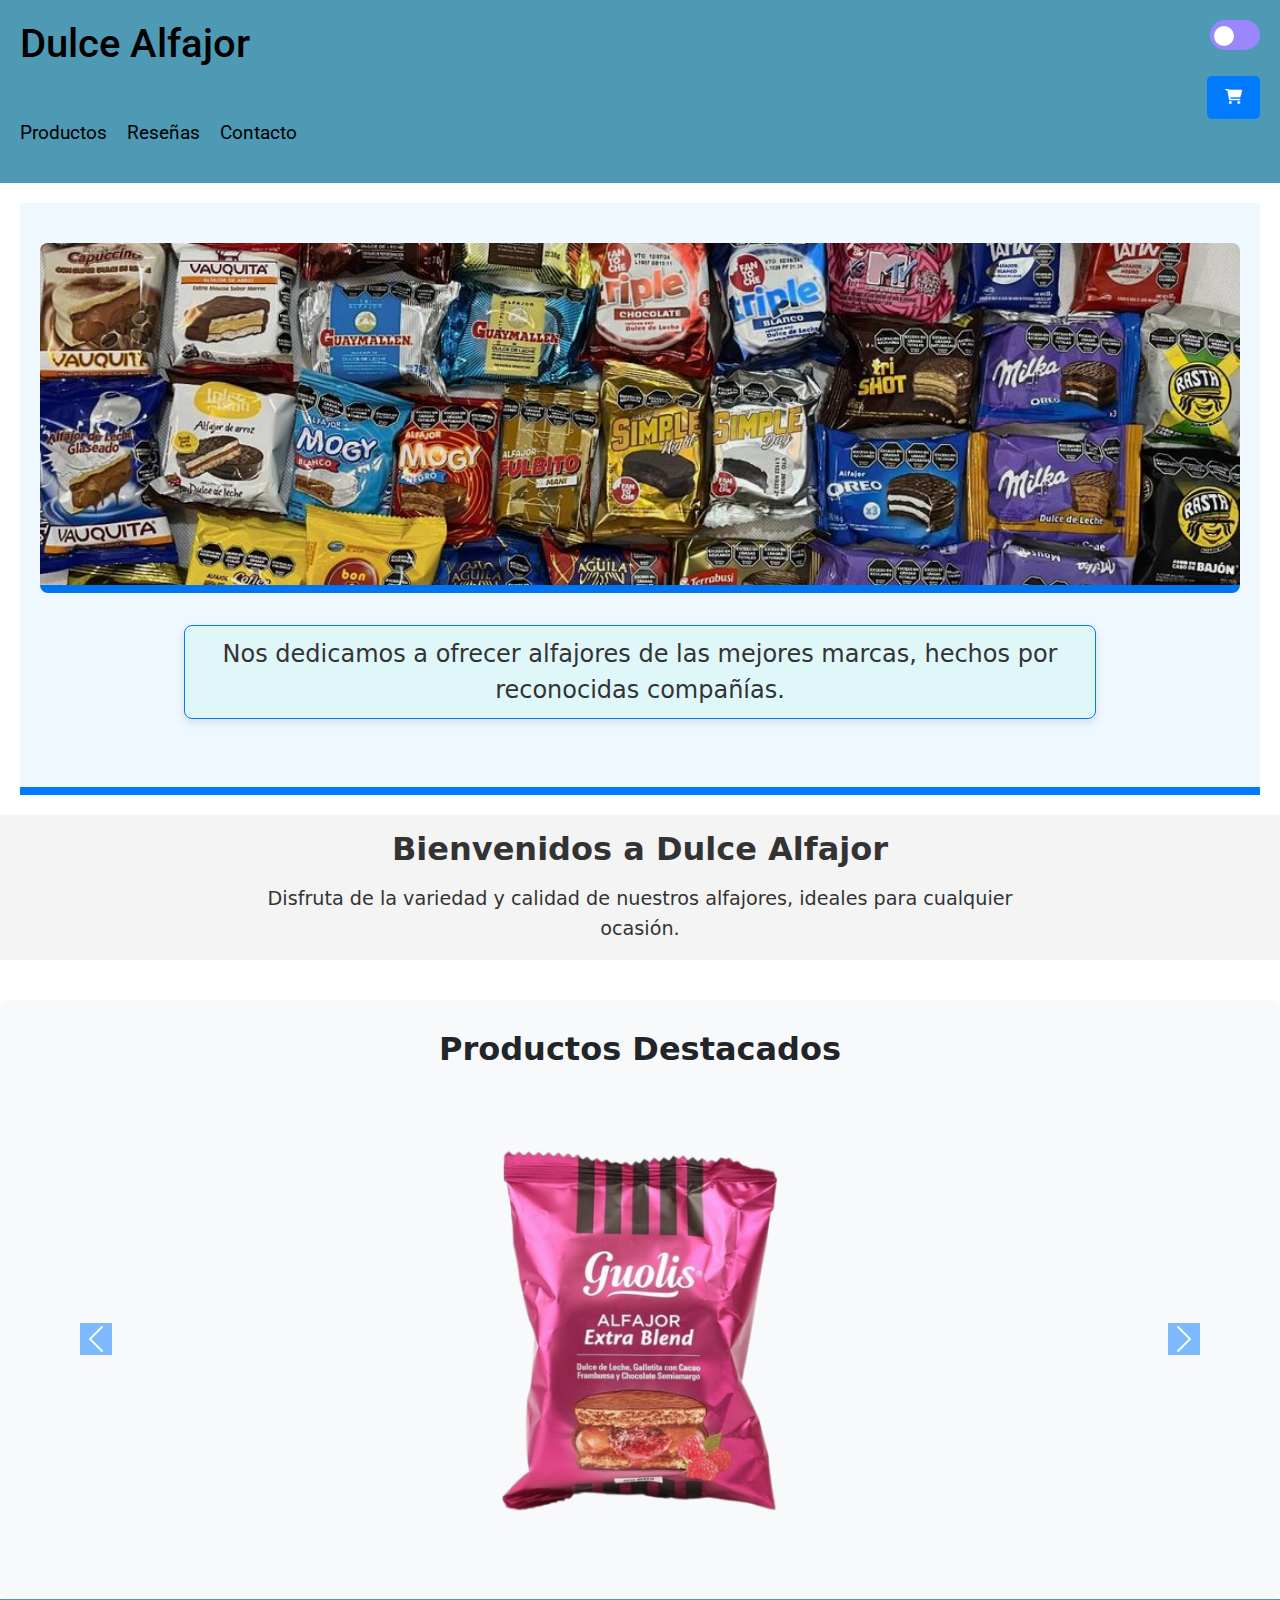
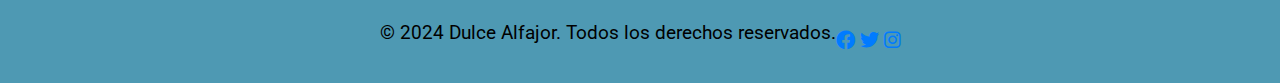
==== index.html @ b9a06113 "Update index.html" ====
<!DOCTYPE html>
<html lang="es">
<head>
    <meta charset="UTF-8">
    <meta name="viewport" content="width=device-width, initial-scale=1.0">
    <link href="/css/styles.css" rel="stylesheet">
    <link href="https://fonts.googleapis.com/css2?family=Roboto:wght@400;700&display=swap" rel="stylesheet">
    <link rel="stylesheet" href="https://cdnjs.cloudflare.com/ajax/libs/font-awesome/6.0.0-beta3/css/all.min.css">
    <link href="https://cdn.jsdelivr.net/npm/bootstrap@5.3.0-alpha1/dist/css/bootstrap.min.css" rel="stylesheet">
    <title>Dulce Alfajor</title>
</head>
<body>
    <header>
        <h1>Dulce Alfajor</h1>
        <label class="switch">
            <input type="checkbox" id="input">
            <span class="slider"></span>
        </label>
        <div class="header-btn-container">
            <button class="btn-cart">
                <i class="fas fa-shopping-cart"></i>
            </button>
        </div> 
        <nav>
            <ul>
                <li><a href="pages/productos.html">Productos</a></li>
                <li><a href="pages/reseñas.html">Reseñas</a></li>
                <li><a href="pages/contacto.html">Contacto</a></li>
            </ul>
        </nav>
    </header>
    
    <main>
        <section>
            <div class="index">
                <img src="/images/marcasdealfajores.png" alt="Alfajores" class="index-img">
                <div class="index-title">
                    <p>Nos dedicamos a ofrecer alfajores de las mejores marcas, hechos por reconocidas compañías.</p>
                </div>
            </div>
        </section>
        <section class="intro">
            <h2>Bienvenidos a Dulce Alfajor</h2>
            <p>Disfruta de la variedad y calidad de nuestros alfajores, ideales para cualquier ocasión.</p>
        </section>
        <section class="carousel">
            <h2>Productos Destacados</h2>
            <div id="carouselExample" class="carousel slide" data-bs-ride="carousel">
                <div class="carousel-inner">
                    <div class="carousel-item active">
                        <img src="/images/products/Photo 05.png" class="d-block w-100" alt="Producto 1">
                    </div>
                    <div class="carousel-item">
                        <img src="/images/products/Photo 10.png" class="d-block w-100" alt="Producto 2">
                    </div>
                    <div class="carousel-item">
                        <img src="/images/products/Photo 07.png" class="d-block w-100" alt="Producto 3">
                    </div>
                </div>
                <button class="carousel-control-prev" type="button" data-bs-target="#carouselExample" data-bs-slide="prev">
                    <span class="carousel-control-prev-icon" aria-hidden="true"></span>
                </button>
                <button class="carousel-control-next" type="button" data-bs-target="#carouselExample" data-bs-slide="next">
                    <span class="carousel-control-next-icon" aria-hidden="true"></span>
                </button>
            </div>
        </section>               
    </main>

    <footer>
        <p>&copy; 2024 Dulce Alfajor. Todos los derechos reservados.</p>
        <div class="social-media">
            <a href="#"><i class="fab fa-facebook"></i></a>
            <a href="#"><i class="fab fa-twitter"></i></a>
            <a href="#"><i class="fab fa-instagram"></i></a>
        </div>
    </footer>

    <script>
        // Aplica el modo oscuro si está guardado en localStorage
        function applySavedMode() {
            const isDarkMode = localStorage.getItem('darkMode') === 'true';
            if (isDarkMode) {
                document.body.classList.add('dark-mode');
                document.querySelector('header').classList.add('dark-mode');
                document.querySelector('footer').classList.add('dark-mode');
                document.querySelectorAll('nav ul li a').forEach(link => link.classList.add('dark-mode'));
                document.querySelectorAll('form button').forEach(button => button.classList.add('dark-mode'));
                document.getElementById('input').checked = true;
            }
        }
    
        applySavedMode();
    
        // Cambia el modo oscuro y guarda el estado en localStorage
        document.getElementById('input').addEventListener('change', function() {
            const isDarkMode = this.checked;
            document.body.classList.toggle('dark-mode', isDarkMode);
            document.querySelector('header').classList.toggle('dark-mode', isDarkMode);
            document.querySelector('footer').classList.toggle('dark-mode', isDarkMode);
            document.querySelectorAll('nav ul li a').forEach(link => link.classList.toggle('dark-mode', isDarkMode));
            document.querySelectorAll('form button').forEach(button => button.classList.toggle('dark-mode', isDarkMode));
            localStorage.setItem('darkMode', isDarkMode);
        });
    </script>
    <script src="https://cdn.jsdelivr.net/npm/bootstrap@5.3.0-alpha1/dist/js/bootstrap.bundle.min.js"></script>
</body>
</html>
---- css/styles.css ----
/* Estilos generales sin modo oscuro */
body {
    font-family: 'Roboto', sans-serif;
    margin: 0;
    padding: 0;
}

/* Contenedor de los botones dentro del header */
.header-btn-container {
    display: flex;
    justify-content: flex-end;  /* Alinea el contenido a la derecha */
    align-items: center;
    width: 100%;
}

.btn-cart {
    background-color: #007bff;
    color: white;
    border: none;
    padding: 10px 20px;
    cursor: pointer;
    text-align: center;
    border-radius: 5px;
    font-size: 16px;
}

header {
    background-color: #4e99b3;
    color: black;
    padding: 20px !important;
    font-family: 'Roboto', sans-serif !important; /* Forzar la fuente */
    font-size: 1.2em !important; /* Forzar el tamaño de fuente */
}

nav ul {
    list-style: none;
    padding: 0;
}

nav ul li {
    display: inline;
    margin-right: 15px;
}

nav ul li a {
    color: black;
    text-decoration: none;
}

section {
    padding: 20px;
}

a i {
    color: #007bff; /* Azul para modo claro */
    transition: color 0.3s ease;
}

footer {
    display: flex;
    justify-content: center; /* Centra el contenido principal */
    align-items: center;
    position: relative; /* Permite posicionar los íconos sociales a la derecha */
    background-color: #4e99b3;
    color: black !important;
    padding: 20px !important;
    font-family: 'Roboto', sans-serif !important; /* Forzar la fuente */
    font-size: 1.2em !important; /* Forzar el tamaño de fuente */
}

/* Estilos para la sección .index */
.index {
    background-color: #f0f8ff; /* Color de fondo suave que combina bien con el resto */
    border-bottom: 0.5em solid #007bff; /* Un borde azul para mantener consistencia con el header */
    padding: 20px;
}

.index-title {
    display: flex;
    justify-content: center;
    padding: 2em 9em;
}

.index-title p {
    color: #333; /* Texto oscuro para contraste */
    background-color: #e0f7fa; /* Fondo suave en color aqua para combinar con el tema */
    font-size: 1.5em;
    padding: 10px 20px;
    border-radius: 8px;
    border: 1px solid #007bff; /* Bordes azules para alinear con el tema */
    box-shadow: 0px 4px 8px rgba(0, 0, 0, 0.1); /* Sombra sutil */
    text-align: center;
}

.index-img {
    width: 100%;
    height: 350px; /* Ajusta esta altura según lo que prefieras */
    object-fit: cover;
    border-radius: 8px;
    border-bottom: 0.5em solid #007bff;
    margin-top: 20px;
}

/* Estilo para imágenes */
.index-img {
    filter: brightness(0.95); /* Asegura que la imagen no sea demasiado brillante */
}

/* Estilos para la sección de bienvenida */
.intro {
    text-align: center;
    padding: 50px 20px;
    background-color: #f4f4f4;
    color: #333;
}

.intro h2 {
    font-size: 2rem;
    margin-bottom: 15px;
    font-weight: bold;
}

.intro p {
    font-size: 1.2rem;
    max-width: 800px;
    margin: 0 auto;
    line-height: 1.6;
}

/* Estilos para el carousel */
.carousel {
    margin-top: 40px;
    background-color: #f8f9fa; /* Fondo claro para la sección */
    padding: 30px 0;
    border-radius: 10px;
}

.carousel h2 {
    text-align: center;
    font-size: 2rem;
    font-weight: bold;
    margin-bottom: 20px;
}

/* Ajustar el tamaño de las imágenes del carousel */
/* Ajustar las imágenes del carousel para que se vean enteras pero no ocupen tanto espacio */
.carousel-inner img {
    width: 100%; /* Mantiene la imagen dentro del contenedor de ancho completo */
    max-height: 400px; /* Limita la altura máxima de la imagen */
    object-fit: contain; /* Mantiene la imagen completa, ajustada al contenedor sin recortarse */
    margin: 0 auto; /* Centra la imagen dentro del contenedor */
    display: block; /* Asegura que la imagen se comporta como un bloque */
}

.carousel-control-prev-icon, .carousel-control-next-icon {
    background-color: #007bff; /* Color del ícono de navegación */
}

.carousel-control-prev-icon:hover, .carousel-control-next-icon:hover {
    background-color: #0056b3; /* Color de hover para los íconos */
}

footer p.copyright {
    margin: 0;
    text-align: center;
}

/* Flexbox para posicionar el formulario y el mapa a la derecha */
.form-map-container {
    display: flex;
    justify-content: space-between;
    gap: 20px;
    padding: 20px;
    max-width: 1200px;
    margin: 0 auto;
}

form {
    display: flex;
    flex-direction: column;
    flex: 1;
}

form label, form input, form textarea {
    margin: 10px 0;
}

form input, form textarea, form button {
    width: 80%;
    max-width: 400px;
}

form button {
    background-color: #007bff;
    color: white;
    border: none;
    padding: 10px;
    cursor: pointer;
}

/* Mapa */
.map-iframe {
    width: 600px; /* Tamaño predeterminado para pantallas grandes */
    height: 450px;
    border-radius: 8px;
    box-shadow: 0px 4px 8px rgba(0, 0, 0, 0.1);
    max-width: 100%;
}

/* Estilos adicionales para el formulario */
.flex {
    display: flex;
    flex-direction: column;
    gap: 16px;
}

.container-products {
    display: grid;
    grid-template-columns: repeat(auto-fill, minmax(250px, 1fr));
    gap: 20px;
    background-color: lightblue;
    justify-items: center;
    padding: 20px;
    max-width: 1200px;
    margin: 0 auto;
}

.card-product {
    display: flex;
    flex-direction: column;
    align-items: center;
    width: 250px;
    padding: 15px;
    border: 1px solid #ddd;
    border-radius: 8px;
    box-shadow: 0px 4px 8px rgba(0, 0, 0, 0.1);
    background-color: #fff;
    text-align: center;
}

.container-img img {
    width: 100%;
    height: 120px;
    object-fit: cover;
    border-radius: 8px;
}

.card-product_title {
    margin-top: 10px;
    font-size: 1.2em;
}

.card-details {
    display: flex;
    flex-direction: column;
    align-items: center;
}

.price {
    font-size: 1.4em;
    color: #9a86fd;
    margin: 10px 0;
}

.btn {
    width: 80%;
    height: 40px;
    background-color: #007bff;
    color: white;
    border: none;
    padding: 10px;
    cursor: pointer;
    text-align: center;
    border-radius: 5px;
    font-size: 16px;
}

.btn-add {
    background-color: #6f42c1;
    border: 1px solid #6f42c1;
    color: white;
    border-radius: 8px;
    padding: 10px;
    cursor: pointer;
    text-align: center;
    font-size: 16px;
}

.btn-add:hover {
    background-color: #5a33a3;
    border-color: #5a33a3;
    color: white;
}

.btn-add:active {
    background-color: white !important;
    border-color: #6f42c1 !important;
    color: #6f42c1 !important;
}

.btn-form {
    width: 50%;
}

.grid-container {
    display: grid;
    grid-template-columns: repeat(auto-fill, minmax(250px, 1fr));
    gap: 20px;
    padding: 20px;
    max-width: 1200px;
    margin: 0 auto;
}

.review-card {
    background-color: #ffffff;
    border: 1px solid #ddd;
    border-radius: 8px;
    padding: 15px;
    box-shadow: 0px 4px 8px rgba(0, 0, 0, 0.1);
    text-align: center;
}

.review-card h4 {
    margin-top: 10px;
    color: #555;
}

.review-img {
    display: flex;
    justify-content: center;
    margin-bottom: 10px;
}

.review-img img {
    width: 50px;
    height: 50px;
    border-radius: 50%;
    object-fit: cover;
}

.stars {
    font-size: 25px;
    margin: 5px 15px;
}

/* Cambios de tamaño para el botón de cambio de modo */
.switch {
    position: absolute;
    right: 20px;
    top: 20px;
    display: inline-block;
    width: 60px;
    height: 34px;
}

.switch input {
    opacity: 0;
    width: 0;
    height: 0;
}

.slider {
    position: absolute;
    cursor: pointer;
    top: 0;
    left: 0;
    right: 0;
    bottom: 0;
    background-color: #9a86fd;
    border-radius: 34px;
    transition: 0.4s;
}

.slider::before {
    position: absolute;
    content: '';
    width: 26px;
    height: 26px;
    left: 4px;
    bottom: 4px;
    border-radius: 50%;
    background-color: #fff;
    transition: 0.4s;
}

input:checked + .slider {
    background-color: #ffdb70;
}

input:focus + .slider {
    box-shadow: 0 0 1px #ffdb70;
}

input:checked + .slider::before {
    transform: translateX(26px);
}

/* Estilos para el modo oscuro */
body.dark-mode {
    background-color: #2c2c2c;
    color: white;
}

header.dark-mode {
    background-color: #004080;
    color: white;
}

footer.dark-mode {
    background-color: #004080;
    color: white;
}

nav ul li a.dark-mode {
    color: white;
}

form button.dark-mode {
    background-color: #0056b3;
}

.card-product.dark-mode {
    border: 1px solid #444;
    background-color: #3a3a3a;
    color: white;
}

.card-product.dark-mode h3,
.card-product.dark-mode p,
.card-product.dark-mode span,
.btn-add {
    color: white;
}

.card-product.dark-mode .price {
    color: #ffdb70 !important;
}

.card-product img {
    filter: brightness(0.8);
}

body.dark-mode .review-card {
    background-color: #3a3a3a;
    color: white;
}

body.dark-mode .review-card h4 {
    color: #bbb;
}

body.dark-mode footer .social-media a i {
    color: #ffffff; /* Blanco para modo oscuro */
}

/* Modo oscuro - ajuste de los colores */
body.dark-mode .index {
    background-color: #333; /* Fondo oscuro para el modo oscuro */
}

body.dark-mode .index-title p {
    background-color: #555; /* Fondo oscuro para el texto */
    color: #fff; /* Texto claro en modo oscuro */
    border: 1px solid #ffdb70; /* Borde dorado para modo oscuro */
}

body.dark-mode .index-img {
    filter: brightness(0.6); /* Reduce el brillo de la imagen en modo oscuro */
}

/* Estilos para la sección de bienvenida (modo oscuro) */
body.dark-mode .intro {
    background-color: #333;  /* Fondo oscuro */
    color: white;  /* Texto claro */
}

body.dark-mode .intro h2 {
    color: #ffdb70; /* Un color más claro para el título */
}

/* Estilos para el carousel (modo oscuro) */
body.dark-mode .carousel {
    background-color: #3a3a3a; /* Fondo oscuro */
    color: white; /* Texto claro */
}

body.dark-mode .carousel h2 {
    color: #ffdb70; /* Título en un color más claro */
}

body.dark-mode .carousel-inner img {
    filter: brightness(0.6); /* Reducir el brillo de las imágenes */
}

/* Estilos para los controles de cantidad */
.quantity-controls {
    display: flex;
    align-items: center;
    justify-content: center;
    gap: 10px;
    width: 100%;
}

.quantity-controls button {
    display: flex;           /* Activa Flexbox */
    justify-content: center; /* Centra el contenido horizontalmente */
    align-items: center;     /* Centra el contenido verticalmente */
    width: 30px;
    height: 30px;
    border-radius: 50%;
    background-color: #ffdb70;
    color: #fff;
    font-size: 1.5em;
    border: none;
    cursor: pointer;
    transition: background-color 0.3s ease;
}

.quantity-controls button:hover {
    background-color: #ffb74d;
}

.quantity-controls .quantity {
    font-size: 1.2em;
    font-weight: bold;
    color: #333;
    width: 40px;
    text-align: center;
}

.quantity-controls button:active {
    background-color: #f57c00;
}

/* Media Queries para diferentes tamaños de pantalla */

/* Móviles (hasta 600px) */
@media (max-width: 600px) {
    .btn-cart {
        padding: 8px 16px;
        font-size: 14px;
        width: auto; /* O adaptar al ancho del contenedor */
    }

    .switch {
        width: 50px;
        height: 30px;
    }

    .switch .slider::before {
        width: 20px;
        height: 20px;
    }

    .form-map-container {
        flex-direction: column;
    }

    .map-iframe {
        width: 100%;
        height: 300px;
    }

    .card-product {
        width: 100%;
    }

    .quantity-controls .quantity {
        margin-bottom: 10px;
    }

    /* Estilos para carousel en móviles */
    .carousel {
        width: 100%;
        overflow: hidden;
    }

    .carousel-inner {
        display: flex;
        transition: transform 0.3s ease;
    }

    .carousel-item {
        flex: 0 0 100%; /* Cada ítem ocupa el 100% del ancho */
        display: block;
    }

    .carousel-indicators {
        bottom: 10px;
    }

    /* Estilos para el index en móviles */
    .index-header {
        font-size: 1.2em;
        text-align: center;
    }

    /* Estilos para la introducción en móviles */
    .intro {
        font-size: 1em;
        padding: 10px;
    }
}

/* Tablets (entre 600px y 1024px) */
@media (min-width: 601px) and (max-width: 1024px) {
    .btn-cart {
        padding: 10px 18px;
        font-size: 15px;
        width: auto;
    }

    .switch {
        width: 50px;
        height: 30px;
    }

    .switch .slider::before {
        width: 20px;
        height: 20px;
    }

    .form-map-container {
        flex-direction: column;
    }

    .map-iframe {
        width: 100%;
        height: 300px;
    }

    .card-product {
        width: 100%;
    }

    .card-product .price {
        font-size: 1.2em;
    }

    .container-products {
        grid-template-columns: repeat(auto-fill, minmax(200px, 1fr));
    }

    /* Estilos para carousel en tablets */
    .carousel {
        width: 100%;
        overflow: hidden;
    }

    .carousel-inner {
        display: flex;
        transition: transform 0.3s ease;
    }

    .carousel-item {
        flex: 0 0 100%; /* Cada ítem ocupa el 100% del ancho */
        display: block;
    }

    .carousel-indicators {
        bottom: 10px;
    }

    /* Estilos para el index en tablets */
    .index-header {
        font-size: 1.5em;
        text-align: center;
    }

    /* Estilos para la introducción en tablets */
    .intro {
        font-size: 1.2em;
        padding: 15px;
    }
}

/* Dispositivos mayores a 1024px */
@media (min-width: 1025px) {
    .btn-cart {
        padding: 10px 18px;
        font-size: 15px;
        width: auto;
    }

    .switch {
        width: 50px;
        height: 30px;
    }

    .switch .slider::before {
        width: 20px;
        height: 20px;
    }

    .form-map-container {
        flex-direction: column;
    }

    .map-iframe {
        width: 100%;
        height: 300px;
    }

    .card-product {
        width: 100%;
    }

    .card-product .price {
        font-size: 1.2em;
    }

    .container-products {
        grid-template-columns: repeat(auto-fill, minmax(200px, 1fr));
    }

    /* Estilos para carousel en pantallas grandes */
    .carousel {
        width: 100%;
        overflow: hidden;
    }

    .carousel-inner {
        display: flex;
        transition: transform 0.3s ease;
    }

    .carousel-item {
        flex: 0 0 100%; /* Cada ítem ocupa el 100% del ancho */
        display: block;
    }

    .carousel-indicators {
        bottom: 10px;
    }

    /* Estilos para el index en pantallas grandes */
    .index-header {
        font-size: 1.5em;
        text-align: center;
    }

    /* Estilos para la introducción en pantallas grandes */
    .intro {
        font-size: 1.2em;
        padding: 15px;
    }
}
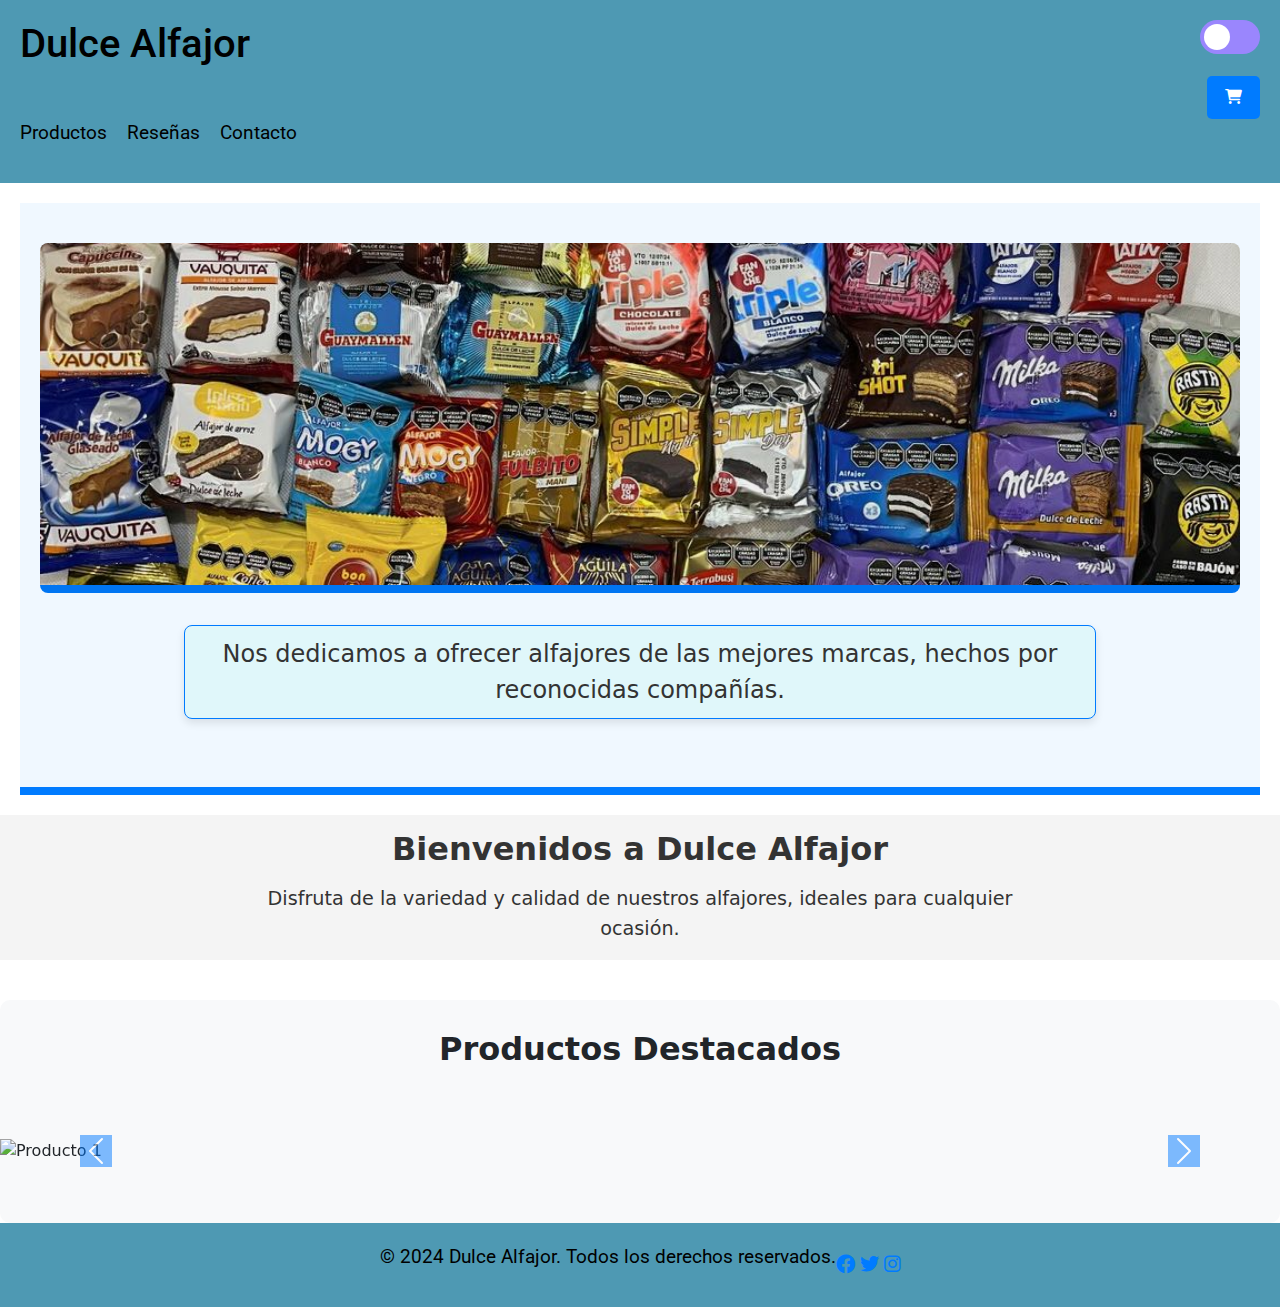
==== commit 3d8cd1cc: "Update index.html" ====
--- a/index.html
+++ b/index.html
@@ -17,8 +17,8 @@
             <span class="slider"></span>
         </label>
         <div class="header-btn-container">
-            <button class="btn-cart">
-                <i class="fas fa-shopping-cart"></i>
+            <button class="btn-cart" onclick="window.location.href='pages/carrito.html';">
+                <i class="fas fa-shopping-cart"></i> <!-- Ícono de carrito de compras -->
             </button>
         </div> 
         <nav>
@@ -48,13 +48,13 @@
             <div id="carouselExample" class="carousel slide" data-bs-ride="carousel">
                 <div class="carousel-inner">
                     <div class="carousel-item active">
-                        <img src="/images/products/Photo 05.png" class="d-block w-100" alt="Producto 1">
+                        <img src="/PROYECTO INTEGRADOR TALENTO-TECH/images/products/Photo 05.png" class="d-block w-100" alt="Producto 1">
                     </div>
                     <div class="carousel-item">
-                        <img src="/images/products/Photo 10.png" class="d-block w-100" alt="Producto 2">
+                        <img src="/PROYECTO INTEGRADOR TALENTO-TECH/images/products/Photo 10.png" class="d-block w-100" alt="Producto 2">
                     </div>
                     <div class="carousel-item">
-                        <img src="/images/products/Photo 07.png" class="d-block w-100" alt="Producto 3">
+                        <img src="/PROYECTO INTEGRADOR TALENTO-TECH/images/products/Photo 07.png" class="d-block w-100" alt="Producto 3">
                     </div>
                 </div>
                 <button class="carousel-control-prev" type="button" data-bs-target="#carouselExample" data-bs-slide="prev">
@@ -76,33 +76,7 @@
         </div>
     </footer>
 
-    <script>
-        // Aplica el modo oscuro si está guardado en localStorage
-        function applySavedMode() {
-            const isDarkMode = localStorage.getItem('darkMode') === 'true';
-            if (isDarkMode) {
-                document.body.classList.add('dark-mode');
-                document.querySelector('header').classList.add('dark-mode');
-                document.querySelector('footer').classList.add('dark-mode');
-                document.querySelectorAll('nav ul li a').forEach(link => link.classList.add('dark-mode'));
-                document.querySelectorAll('form button').forEach(button => button.classList.add('dark-mode'));
-                document.getElementById('input').checked = true;
-            }
-        }
-    
-        applySavedMode();
-    
-        // Cambia el modo oscuro y guarda el estado en localStorage
-        document.getElementById('input').addEventListener('change', function() {
-            const isDarkMode = this.checked;
-            document.body.classList.toggle('dark-mode', isDarkMode);
-            document.querySelector('header').classList.toggle('dark-mode', isDarkMode);
-            document.querySelector('footer').classList.toggle('dark-mode', isDarkMode);
-            document.querySelectorAll('nav ul li a').forEach(link => link.classList.toggle('dark-mode', isDarkMode));
-            document.querySelectorAll('form button').forEach(button => button.classList.toggle('dark-mode', isDarkMode));
-            localStorage.setItem('darkMode', isDarkMode);
-        });
-    </script>
+    <script src="/PROYECTO INTEGRADOR TALENTO-TECH/js/scripts.js"></script>
     <script src="https://cdn.jsdelivr.net/npm/bootstrap@5.3.0-alpha1/dist/js/bootstrap.bundle.min.js"></script>
 </body>
 </html>
--- a/css/styles.css
+++ b/css/styles.css
@@ -1,3 +1,4 @@
+
 /* Estilos generales sin modo oscuro */
 body {
     font-family: 'Roboto', sans-serif;
@@ -5,11 +6,9 @@
     padding: 0;
 }
 
-/* Contenedor de los botones dentro del header */
 .header-btn-container {
     display: flex;
-    justify-content: flex-end;  /* Alinea el contenido a la derecha */
-    align-items: center;
+    justify-content: flex-end; 
     width: 100%;
 }
 
@@ -28,8 +27,8 @@
     background-color: #4e99b3;
     color: black;
     padding: 20px !important;
-    font-family: 'Roboto', sans-serif !important; /* Forzar la fuente */
-    font-size: 1.2em !important; /* Forzar el tamaño de fuente */
+    font-family: 'Roboto', sans-serif !important;
+    font-size: 1.2em !important;
 }
 
 nav ul {
@@ -52,26 +51,25 @@
 }
 
 a i {
-    color: #007bff; /* Azul para modo claro */
+    color: #007bff;
     transition: color 0.3s ease;
 }
 
 footer {
     display: flex;
-    justify-content: center; /* Centra el contenido principal */
+    justify-content: center;
     align-items: center;
-    position: relative; /* Permite posicionar los íconos sociales a la derecha */
+    position: relative; 
     background-color: #4e99b3;
     color: black !important;
     padding: 20px !important;
-    font-family: 'Roboto', sans-serif !important; /* Forzar la fuente */
-    font-size: 1.2em !important; /* Forzar el tamaño de fuente */
-}
-
-/* Estilos para la sección .index */
+    font-family: 'Roboto', sans-serif !important; 
+    font-size: 1.2em !important; 
+}
+
 .index {
-    background-color: #f0f8ff; /* Color de fondo suave que combina bien con el resto */
-    border-bottom: 0.5em solid #007bff; /* Un borde azul para mantener consistencia con el header */
+    background-color: #f0f8ff; 
+    border-bottom: 0.5em solid #007bff; 
     padding: 20px;
 }
 
@@ -82,31 +80,29 @@
 }
 
 .index-title p {
-    color: #333; /* Texto oscuro para contraste */
-    background-color: #e0f7fa; /* Fondo suave en color aqua para combinar con el tema */
+    color: #333; 
+    background-color: #e0f7fa; 
     font-size: 1.5em;
     padding: 10px 20px;
     border-radius: 8px;
-    border: 1px solid #007bff; /* Bordes azules para alinear con el tema */
-    box-shadow: 0px 4px 8px rgba(0, 0, 0, 0.1); /* Sombra sutil */
+    border: 1px solid #007bff;
+    box-shadow: 0px 4px 8px rgba(0, 0, 0, 0.1);
     text-align: center;
 }
 
 .index-img {
     width: 100%;
-    height: 350px; /* Ajusta esta altura según lo que prefieras */
+    height: 350px; 
     object-fit: cover;
     border-radius: 8px;
     border-bottom: 0.5em solid #007bff;
     margin-top: 20px;
 }
 
-/* Estilo para imágenes */
 .index-img {
-    filter: brightness(0.95); /* Asegura que la imagen no sea demasiado brillante */
-}
-
-/* Estilos para la sección de bienvenida */
+    filter: brightness(0.95); 
+}
+
 .intro {
     text-align: center;
     padding: 50px 20px;
@@ -127,10 +123,9 @@
     line-height: 1.6;
 }
 
-/* Estilos para el carousel */
 .carousel {
     margin-top: 40px;
-    background-color: #f8f9fa; /* Fondo claro para la sección */
+    background-color: #f8f9fa; 
     padding: 30px 0;
     border-radius: 10px;
 }
@@ -142,22 +137,20 @@
     margin-bottom: 20px;
 }
 
-/* Ajustar el tamaño de las imágenes del carousel */
-/* Ajustar las imágenes del carousel para que se vean enteras pero no ocupen tanto espacio */
 .carousel-inner img {
-    width: 100%; /* Mantiene la imagen dentro del contenedor de ancho completo */
-    max-height: 400px; /* Limita la altura máxima de la imagen */
-    object-fit: contain; /* Mantiene la imagen completa, ajustada al contenedor sin recortarse */
-    margin: 0 auto; /* Centra la imagen dentro del contenedor */
-    display: block; /* Asegura que la imagen se comporta como un bloque */
+    width: 100%; 
+    max-height: 400px; 
+    object-fit: contain;
+    margin: 0 auto;
+    display: block;
 }
 
 .carousel-control-prev-icon, .carousel-control-next-icon {
-    background-color: #007bff; /* Color del ícono de navegación */
+    background-color: #007bff;
 }
 
 .carousel-control-prev-icon:hover, .carousel-control-next-icon:hover {
-    background-color: #0056b3; /* Color de hover para los íconos */
+    background-color: #0056b3;
 }
 
 footer p.copyright {
@@ -165,7 +158,6 @@
     text-align: center;
 }
 
-/* Flexbox para posicionar el formulario y el mapa a la derecha */
 .form-map-container {
     display: flex;
     justify-content: space-between;
@@ -198,16 +190,14 @@
     cursor: pointer;
 }
 
-/* Mapa */
 .map-iframe {
-    width: 600px; /* Tamaño predeterminado para pantallas grandes */
+    width: 600px; 
     height: 450px;
     border-radius: 8px;
     box-shadow: 0px 4px 8px rgba(0, 0, 0, 0.1);
     max-width: 100%;
 }
 
-/* Estilos adicionales para el formulario */
 .flex {
     display: flex;
     flex-direction: column;
@@ -343,7 +333,6 @@
     margin: 5px 15px;
 }
 
-/* Cambios de tamaño para el botón de cambio de modo */
 .switch {
     position: absolute;
     right: 20px;
@@ -368,6 +357,7 @@
     bottom: 0;
     background-color: #9a86fd;
     border-radius: 34px;
+    -webkit-transition: 0.4s;
     transition: 0.4s;
 }
 
@@ -380,18 +370,21 @@
     bottom: 4px;
     border-radius: 50%;
     background-color: #fff;
+    -webkit-transition: 0.4s;
     transition: 0.4s;
 }
 
-input:checked + .slider {
+input:checked+.slider {
     background-color: #ffdb70;
 }
 
-input:focus + .slider {
+input:focus+.slider {
     box-shadow: 0 0 1px #ffdb70;
 }
 
-input:checked + .slider::before {
+input:checked+.slider::before {
+    -webkit-transform: translateX(26px);
+    -ms-transform: translateX(26px);
     transform: translateX(26px);
 }
 
@@ -450,49 +443,45 @@
 }
 
 body.dark-mode footer .social-media a i {
-    color: #ffffff; /* Blanco para modo oscuro */
-}
-
-/* Modo oscuro - ajuste de los colores */
+    color: #ffffff;
+}
+
 body.dark-mode .index {
-    background-color: #333; /* Fondo oscuro para el modo oscuro */
+    background-color: #333; 
 }
 
 body.dark-mode .index-title p {
-    background-color: #555; /* Fondo oscuro para el texto */
-    color: #fff; /* Texto claro en modo oscuro */
-    border: 1px solid #ffdb70; /* Borde dorado para modo oscuro */
+    background-color: #555;
+    color: #fff;
+    border: 1px solid #ffdb70;
 }
 
 body.dark-mode .index-img {
-    filter: brightness(0.6); /* Reduce el brillo de la imagen en modo oscuro */
-}
-
-/* Estilos para la sección de bienvenida (modo oscuro) */
+    filter: brightness(0.6);
+}
+
 body.dark-mode .intro {
-    background-color: #333;  /* Fondo oscuro */
-    color: white;  /* Texto claro */
+    background-color: #333;
+    color: white;
 }
 
 body.dark-mode .intro h2 {
-    color: #ffdb70; /* Un color más claro para el título */
-}
-
-/* Estilos para el carousel (modo oscuro) */
+    color: #ffdb70;
+}
+
 body.dark-mode .carousel {
-    background-color: #3a3a3a; /* Fondo oscuro */
-    color: white; /* Texto claro */
+    background-color: #3a3a3a;
+    color: white;
 }
 
 body.dark-mode .carousel h2 {
-    color: #ffdb70; /* Título en un color más claro */
+    color: #ffdb70;
 }
 
 body.dark-mode .carousel-inner img {
-    filter: brightness(0.6); /* Reducir el brillo de las imágenes */
-}
-
-/* Estilos para los controles de cantidad */
+    filter: brightness(0.6);
+}
+
 .quantity-controls {
     display: flex;
     align-items: center;
@@ -502,9 +491,9 @@
 }
 
 .quantity-controls button {
-    display: flex;           /* Activa Flexbox */
-    justify-content: center; /* Centra el contenido horizontalmente */
-    align-items: center;     /* Centra el contenido verticalmente */
+    display: flex;
+    justify-content: center; 
+    align-items: center;     
     width: 30px;
     height: 30px;
     border-radius: 50%;
@@ -539,17 +528,7 @@
     .btn-cart {
         padding: 8px 16px;
         font-size: 14px;
-        width: auto; /* O adaptar al ancho del contenedor */
-    }
-
-    .switch {
-        width: 50px;
-        height: 30px;
-    }
-
-    .switch .slider::before {
-        width: 20px;
-        height: 20px;
+        width: auto;
     }
 
     .form-map-container {
@@ -569,7 +548,6 @@
         margin-bottom: 10px;
     }
 
-    /* Estilos para carousel en móviles */
     .carousel {
         width: 100%;
         overflow: hidden;
@@ -581,7 +559,7 @@
     }
 
     .carousel-item {
-        flex: 0 0 100%; /* Cada ítem ocupa el 100% del ancho */
+        flex: 0 0 100%;
         display: block;
     }
 
@@ -589,13 +567,11 @@
         bottom: 10px;
     }
 
-    /* Estilos para el index en móviles */
     .index-header {
         font-size: 1.2em;
         text-align: center;
     }
 
-    /* Estilos para la introducción en móviles */
     .intro {
         font-size: 1em;
         padding: 10px;
@@ -610,16 +586,6 @@
         width: auto;
     }
 
-    .switch {
-        width: 50px;
-        height: 30px;
-    }
-
-    .switch .slider::before {
-        width: 20px;
-        height: 20px;
-    }
-
     .form-map-container {
         flex-direction: column;
     }
@@ -641,7 +607,6 @@
         grid-template-columns: repeat(auto-fill, minmax(200px, 1fr));
     }
 
-    /* Estilos para carousel en tablets */
     .carousel {
         width: 100%;
         overflow: hidden;
@@ -653,7 +618,7 @@
     }
 
     .carousel-item {
-        flex: 0 0 100%; /* Cada ítem ocupa el 100% del ancho */
+        flex: 0 0 100%; 
         display: block;
     }
 
@@ -661,13 +626,11 @@
         bottom: 10px;
     }
 
-    /* Estilos para el index en tablets */
     .index-header {
         font-size: 1.5em;
         text-align: center;
     }
 
-    /* Estilos para la introducción en tablets */
     .intro {
         font-size: 1.2em;
         padding: 15px;
@@ -682,16 +645,6 @@
         width: auto;
     }
 
-    .switch {
-        width: 50px;
-        height: 30px;
-    }
-
-    .switch .slider::before {
-        width: 20px;
-        height: 20px;
-    }
-
     .form-map-container {
         flex-direction: column;
     }
@@ -713,7 +666,6 @@
         grid-template-columns: repeat(auto-fill, minmax(200px, 1fr));
     }
 
-    /* Estilos para carousel en pantallas grandes */
     .carousel {
         width: 100%;
         overflow: hidden;
@@ -725,7 +677,7 @@
     }
 
     .carousel-item {
-        flex: 0 0 100%; /* Cada ítem ocupa el 100% del ancho */
+        flex: 0 0 100%;
         display: block;
     }
 
@@ -733,13 +685,11 @@
         bottom: 10px;
     }
 
-    /* Estilos para el index en pantallas grandes */
     .index-header {
         font-size: 1.5em;
         text-align: center;
     }
 
-    /* Estilos para la introducción en pantallas grandes */
     .intro {
         font-size: 1.2em;
         padding: 15px;
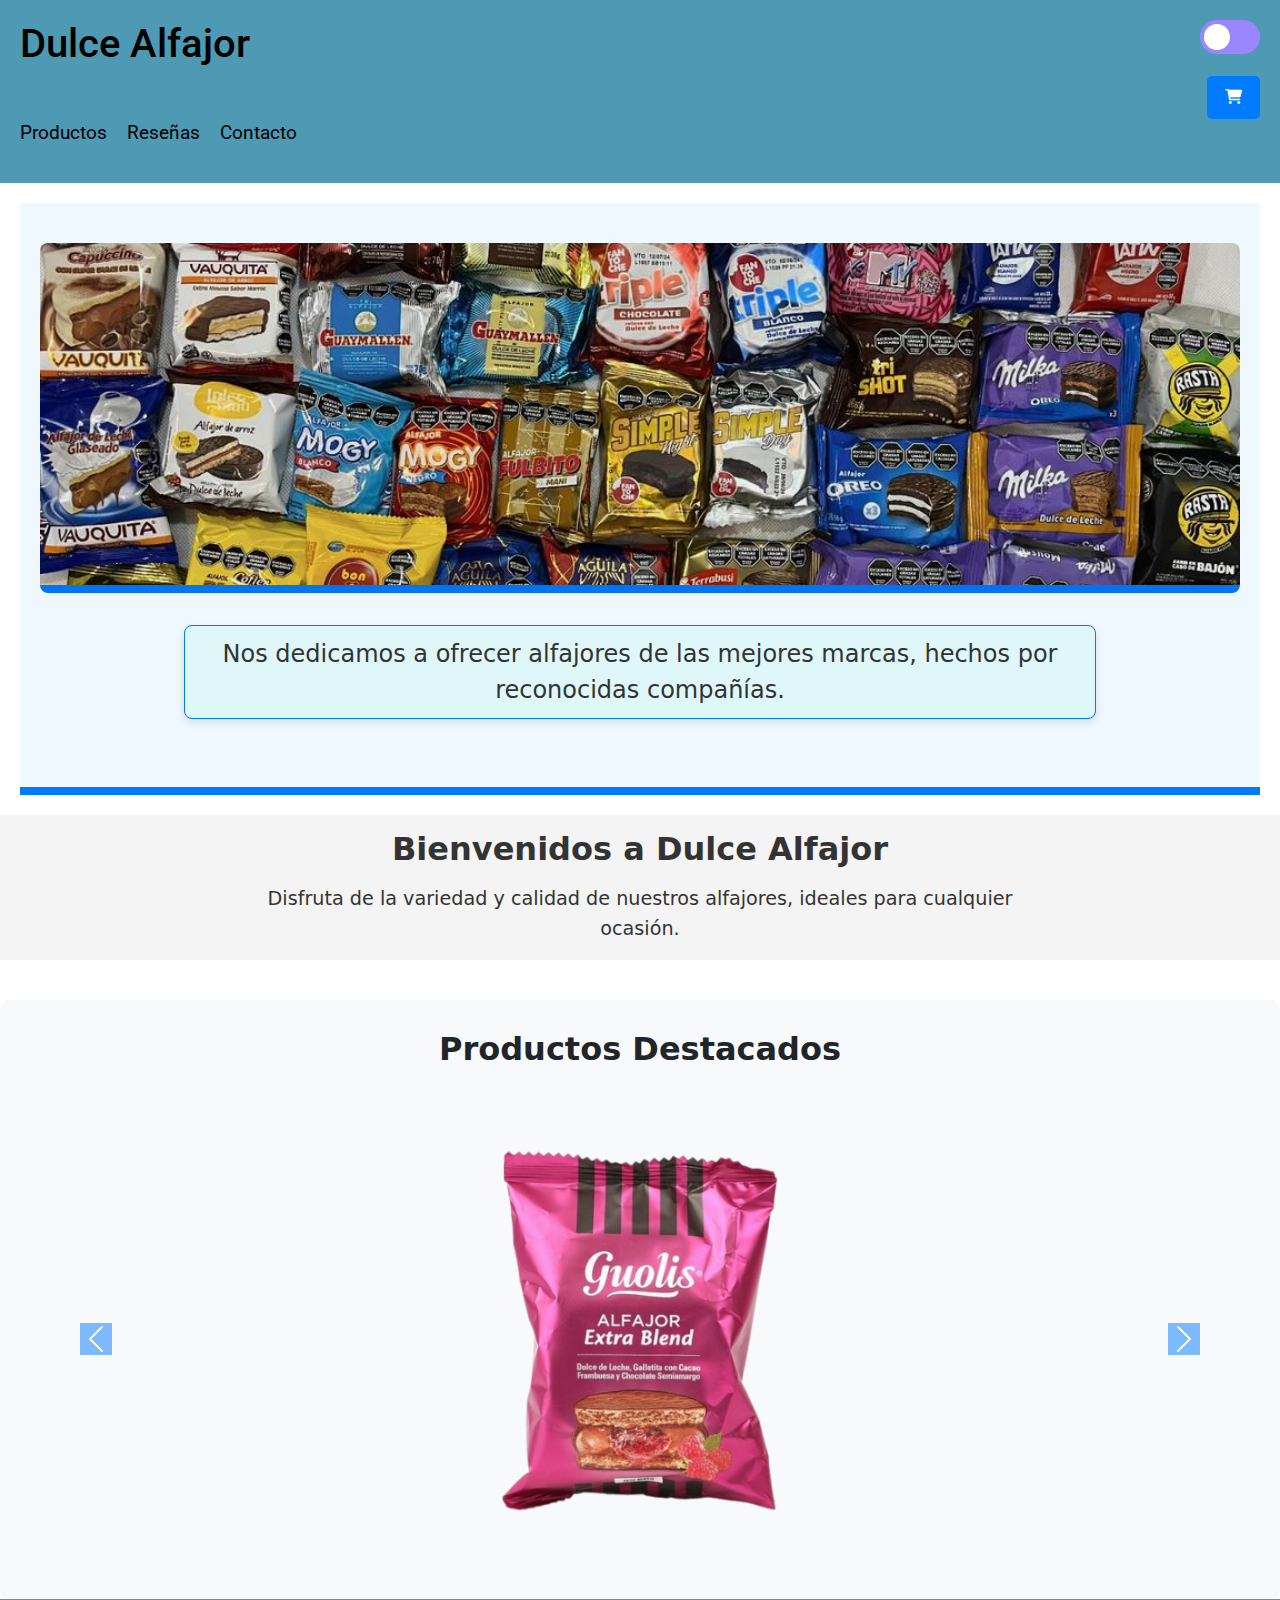
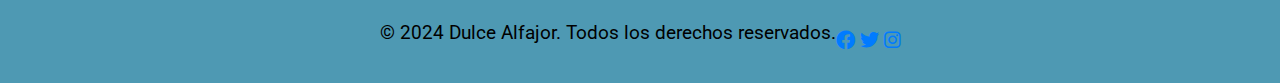
==== commit 8bd6963e: "Update index.html" ====
--- a/index.html
+++ b/index.html
@@ -48,13 +48,13 @@
             <div id="carouselExample" class="carousel slide" data-bs-ride="carousel">
                 <div class="carousel-inner">
                     <div class="carousel-item active">
-                        <img src="/PROYECTO INTEGRADOR TALENTO-TECH/images/products/Photo 05.png" class="d-block w-100" alt="Producto 1">
+                        <img src="/images/products/Photo 05.png" class="d-block w-100" alt="Producto 1">
                     </div>
                     <div class="carousel-item">
-                        <img src="/PROYECTO INTEGRADOR TALENTO-TECH/images/products/Photo 10.png" class="d-block w-100" alt="Producto 2">
+                        <img src="/images/products/Photo 10.png" class="d-block w-100" alt="Producto 2">
                     </div>
                     <div class="carousel-item">
-                        <img src="/PROYECTO INTEGRADOR TALENTO-TECH/images/products/Photo 07.png" class="d-block w-100" alt="Producto 3">
+                        <img src="/images/products/Photo 07.png" class="d-block w-100" alt="Producto 3">
                     </div>
                 </div>
                 <button class="carousel-control-prev" type="button" data-bs-target="#carouselExample" data-bs-slide="prev">
@@ -76,7 +76,7 @@
         </div>
     </footer>
 
-    <script src="/PROYECTO INTEGRADOR TALENTO-TECH/js/scripts.js"></script>
+    <script src="/js/scripts.js"></script>
     <script src="https://cdn.jsdelivr.net/npm/bootstrap@5.3.0-alpha1/dist/js/bootstrap.bundle.min.js"></script>
 </body>
 </html>
--- a/css/styles.css
+++ b/css/styles.css
@@ -331,6 +331,46 @@
 .stars {
     font-size: 25px;
     margin: 5px 15px;
+}
+
+/* Estilos para el modal */
+.modal {
+    display: none; /* El modal está oculto por defecto */
+    position: fixed;
+    z-index: 1; /* Asegura que el modal esté por encima de otros contenidos */
+    left: 0;
+    top: 0;
+    width: 100%;
+    height: 100%;
+    background-color: rgba(0, 0, 0, 0.4); /* Fondo semi-transparente */
+    padding-top: 100px;
+    text-align: center;
+}
+
+.modal-content {
+    background-color: lightblue !important;
+    margin: auto;
+    padding: 20px;
+    border-radius: 8px;
+    width: 80%;
+    max-width: 400px;
+}
+
+.close-btn {
+    color: #aaa;
+    font-size: 22px;
+    font-weight: bold;
+    position: absolute;
+    top: 10px;
+    right: 20px;
+    cursor: pointer;
+}
+
+.close-btn:hover,
+.close-btn:focus {
+    color: red;
+    text-decoration: none;
+    cursor: pointer;
 }
 
 .switch {
@@ -482,6 +522,42 @@
     filter: brightness(0.6);
 }
 
+/* Carrito en modo oscuro */
+.cart-container.dark-mode {
+    background-color: #3a3a3a !important;
+    border: 1px solid #444 !important;
+    color: white !important;
+}
+
+.cart-item.dark-mode {
+    border-bottom: 1px solid #555 !important;
+}
+
+.cart-item img.dark-mode {
+    filter: brightness(0.8) !important;
+}
+
+.cart-item-title.dark-mode {
+    color: white !important;
+}
+
+.cart-item-price.dark-mode {
+    color: #ffdb70 !important;
+}
+
+.cart-summary.dark-mode {
+    color: #fff !important;
+}
+
+.checkout-btn.dark-mode {
+    background-color: #ffdb70 !important;
+    color: #2c2c2c !important;
+}
+
+.checkout-btn.dark-mode:hover {
+    background-color: #e5c65b !important;
+}
+
 .quantity-controls {
     display: flex;
     align-items: center;
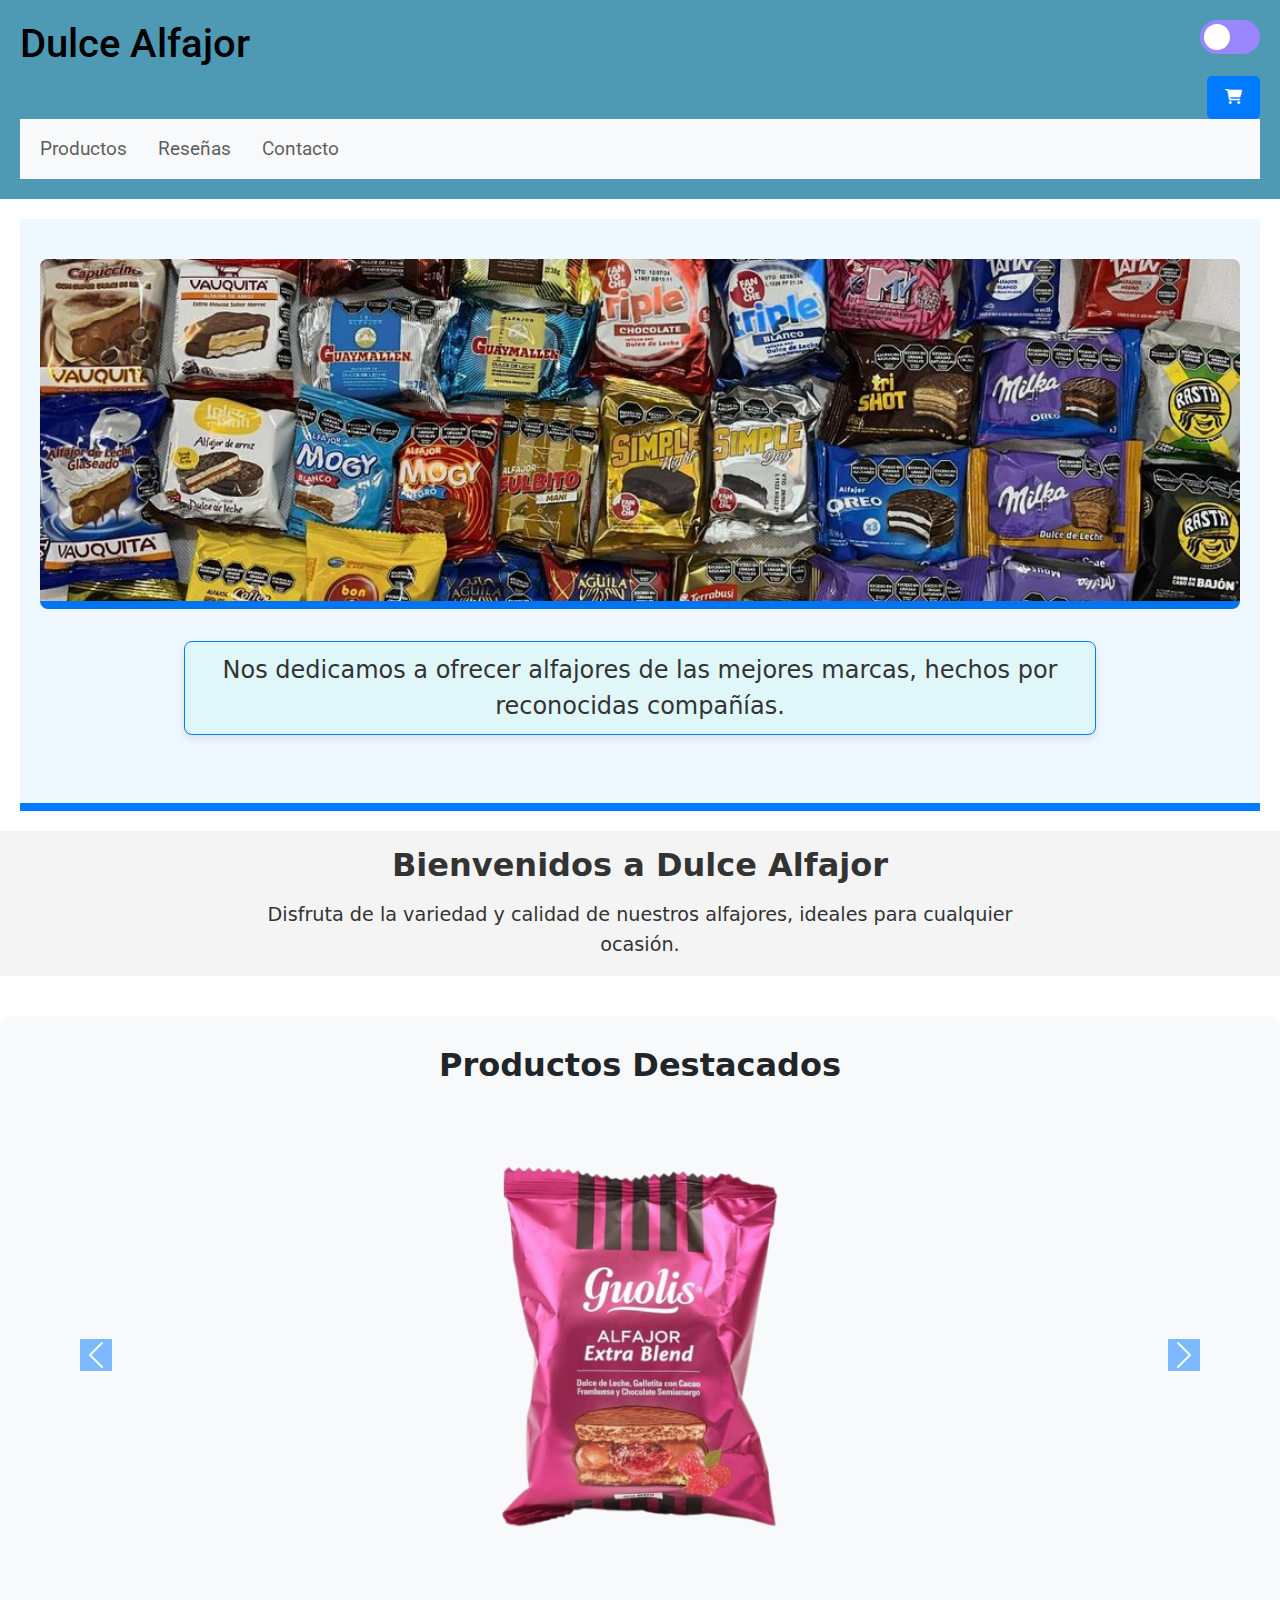
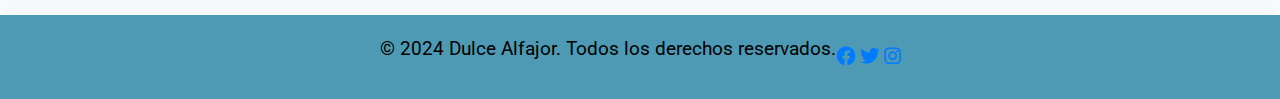
==== commit fc7e40de: "Index finalizado" ====
--- a/index.html
+++ b/index.html
@@ -17,17 +17,30 @@
             <span class="slider"></span>
         </label>
         <div class="header-btn-container">
-            <button class="btn-cart" onclick="window.location.href='pages/carrito.html';">
+            <button id="open-cart" class="btn-cart">
                 <i class="fas fa-shopping-cart"></i> <!-- Ícono de carrito de compras -->
             </button>
         </div> 
-        <nav>
-            <ul>
-                <li><a href="pages/productos.html">Productos</a></li>
-                <li><a href="pages/reseñas.html">Reseñas</a></li>
-                <li><a href="pages/contacto.html">Contacto</a></li>
-            </ul>
-        </nav>
+        <nav class="navbar navbar-expand-lg navbar-light bg-light">
+            <div class="container-fluid">
+                <button class="navbar-toggler" type="button" data-bs-toggle="collapse" data-bs-target="#navbarNav" aria-controls="navbarNav" aria-expanded="false" aria-label="Toggle navigation">
+                    <span class="navbar-toggler-icon"></span>
+                </button>
+                <div class="collapse navbar-collapse" id="navbarNav">
+                    <ul class="navbar-nav">
+                        <li class="nav-item">
+                            <a class="nav-link" href="pages/productos.html">Productos</a>
+                        </li>
+                        <li class="nav-item">
+                            <a class="nav-link" href="pages/reseñas.html">Reseñas</a>
+                        </li>
+                        <li class="nav-item">
+                            <a class="nav-link" href="pages/contacto.html">Contacto</a>
+                        </li>
+                    </ul>
+                </div>
+            </div>
+        </nav>        
     </header>
     
     <main>
@@ -67,6 +80,34 @@
         </section>               
     </main>
 
+    <!-- Carrito de compras -->
+    <div id="cart-sidebar" class="cart-sidebar">
+        <div class="cart-header">
+            <h2>Carrito de Compras</h2>
+            <button id="close-cart" class="close-cart">&times;</button>
+        </div>
+        <div id="cart-container">
+            <!-- Aquí se llenarán dinámicamente los productos del carrito -->
+        </div>
+        <div class="cart-footer">
+            <button id="empty-button">
+                Vaciar Carrito
+            </button>
+            <button id="checkout-button">
+                Finalizar Compra
+            </button>
+        </div>
+    </div> 
+
+    <!-- Modal de éxito -->
+    <div id="success-modal" class="success-modal">
+        <div class="modal-content">
+            <h1>¡Compra Realizada con éxito!</h1>
+            <p>Gracias por su compra</p>
+            <button id="close-success-modal">Cerrar</button>
+        </div>
+    </div>
+
     <footer>
         <p>&copy; 2024 Dulce Alfajor. Todos los derechos reservados.</p>
         <div class="social-media">
@@ -77,6 +118,7 @@
     </footer>
 
     <script src="/js/scripts.js"></script>
+    <script src="/js/carrito.js"></script>
     <script src="https://cdn.jsdelivr.net/npm/bootstrap@5.3.0-alpha1/dist/js/bootstrap.bundle.min.js"></script>
 </body>
 </html>
--- a/css/styles.css
+++ b/css/styles.css
@@ -1,4 +1,3 @@
-
 /* Estilos generales sin modo oscuro */
 body {
     font-family: 'Roboto', sans-serif;
@@ -331,46 +330,6 @@
 .stars {
     font-size: 25px;
     margin: 5px 15px;
-}
-
-/* Estilos para el modal */
-.modal {
-    display: none; /* El modal está oculto por defecto */
-    position: fixed;
-    z-index: 1; /* Asegura que el modal esté por encima de otros contenidos */
-    left: 0;
-    top: 0;
-    width: 100%;
-    height: 100%;
-    background-color: rgba(0, 0, 0, 0.4); /* Fondo semi-transparente */
-    padding-top: 100px;
-    text-align: center;
-}
-
-.modal-content {
-    background-color: lightblue !important;
-    margin: auto;
-    padding: 20px;
-    border-radius: 8px;
-    width: 80%;
-    max-width: 400px;
-}
-
-.close-btn {
-    color: #aaa;
-    font-size: 22px;
-    font-weight: bold;
-    position: absolute;
-    top: 10px;
-    right: 20px;
-    cursor: pointer;
-}
-
-.close-btn:hover,
-.close-btn:focus {
-    color: red;
-    text-decoration: none;
-    cursor: pointer;
 }
 
 .switch {
@@ -428,134 +387,109 @@
     transform: translateX(26px);
 }
 
-/* Estilos para el modo oscuro */
-body.dark-mode {
-    background-color: #2c2c2c;
-    color: white;
-}
-
-header.dark-mode {
-    background-color: #004080;
-    color: white;
-}
-
-footer.dark-mode {
-    background-color: #004080;
-    color: white;
-}
-
-nav ul li a.dark-mode {
-    color: white;
-}
-
-form button.dark-mode {
-    background-color: #0056b3;
-}
-
-.card-product.dark-mode {
-    border: 1px solid #444;
-    background-color: #3a3a3a;
-    color: white;
-}
-
-.card-product.dark-mode h3,
-.card-product.dark-mode p,
-.card-product.dark-mode span,
-.btn-add {
-    color: white;
-}
-
-.card-product.dark-mode .price {
-    color: #ffdb70 !important;
-}
-
-.card-product img {
-    filter: brightness(0.8);
-}
-
-body.dark-mode .review-card {
-    background-color: #3a3a3a;
-    color: white;
-}
-
-body.dark-mode .review-card h4 {
-    color: #bbb;
-}
-
-body.dark-mode footer .social-media a i {
-    color: #ffffff;
-}
-
-body.dark-mode .index {
-    background-color: #333; 
-}
-
-body.dark-mode .index-title p {
-    background-color: #555;
-    color: #fff;
-    border: 1px solid #ffdb70;
-}
-
-body.dark-mode .index-img {
-    filter: brightness(0.6);
-}
-
-body.dark-mode .intro {
-    background-color: #333;
-    color: white;
-}
-
-body.dark-mode .intro h2 {
-    color: #ffdb70;
-}
-
-body.dark-mode .carousel {
-    background-color: #3a3a3a;
-    color: white;
-}
-
-body.dark-mode .carousel h2 {
-    color: #ffdb70;
-}
-
-body.dark-mode .carousel-inner img {
-    filter: brightness(0.6);
-}
-
-/* Carrito en modo oscuro */
-.cart-container.dark-mode {
-    background-color: #3a3a3a !important;
-    border: 1px solid #444 !important;
-    color: white !important;
-}
-
-.cart-item.dark-mode {
-    border-bottom: 1px solid #555 !important;
-}
-
-.cart-item img.dark-mode {
-    filter: brightness(0.8) !important;
-}
-
-.cart-item-title.dark-mode {
-    color: white !important;
-}
-
-.cart-item-price.dark-mode {
-    color: #ffdb70 !important;
-}
-
-.cart-summary.dark-mode {
-    color: #fff !important;
-}
-
-.checkout-btn.dark-mode {
-    background-color: #ffdb70 !important;
-    color: #2c2c2c !important;
-}
-
-.checkout-btn.dark-mode:hover {
-    background-color: #e5c65b !important;
+.cart-sidebar {
+    position: fixed;
+    top: 0;
+    right: -100%;
+    width: 350px;
+    height: 100vh;
+    background-color: #f9f9f9;
+    box-shadow: -2px 0 5px rgba(0, 0, 0, 0.2);
+    transition: right 0.3s ease-in-out;
+    padding: 20px;
+    display: flex;
+    flex-direction: column;
+    z-index: 1000;
+    overflow-y: auto;
+}
+
+.cart-sidebar.active {
+    right: 0;
+}
+
+.cart-sidebar .close-cart {
+    align-self: flex-end;
+    background: #f8d7da; 
+    border: 2px solid #f5c2c7; 
+    font-size: 1rem;
+    cursor: pointer;
+    color: #721c24; 
+    padding: 0.2rem 0.5rem; 
+    border-radius: 4px; 
+    width: auto; 
+    height: auto;
+    transition: background 0.3s ease, transform 0.2s ease; 
+    box-shadow: 0 2px 4px rgba(0, 0, 0, 0.1); 
+}
+
+.cart-sidebar .close-cart:hover {
+    background: #f5c6cb; 
+    transform: scale(1.05); 
+}
+
+.cart-sidebar .close-cart:active {
+    transform: scale(0.9);
+}
+
+.cart-content {
+    flex-grow: 1;
+    overflow-y: auto; 
+    max-height: calc(100vh - 60px); 
+}
+
+.cart-item {
+    display: flex;
+    justify-content: space-between;
+    align-items: center;
+    padding: 10px 0;
+    border-bottom: 1px solid #ddd;
+}
+
+.cart-item img {
+    width: 50px;
+    height: 50px;
+    object-fit: cover;
+    border-radius: 5px;
+}
+
+.cart-item .item-details {
+    flex-grow: 1;
+    margin-left: 10px;
+}
+
+.cart-item .item-details h4 {
+    margin: 0;
+    font-size: 1rem;
+}
+
+.cart-item .item-details p {
+    margin: 5px 0 0;
+    color: #666;
+    font-size: 0.9rem;
+}
+
+.cart-summary {
+    margin-top: 10px;
+    font-weight: bold;
+    font-size: 1.1rem;
+    text-align: center;
+}
+
+#checkout-button {
+    background-color: #4CAF50;
+    color: white;
+    padding: 15px 32px;
+    text-align: center;
+    font-size: 16px;
+    cursor: pointer;
+    border: none;
+    border-radius: 8px;
+    width: 100%;
+    transition: background-color 0.3s ease;
+}
+
+#checkout-button:hover {
+    background-color: #45a049;
 }
 
 .quantity-controls {
@@ -568,21 +502,20 @@
 
 .quantity-controls button {
     display: flex;
-    justify-content: center; 
-    align-items: center;     
-    width: 30px;
-    height: 30px;
-    border-radius: 50%;
-    background-color: #ffdb70;
+    justify-content: center;
+    align-items: center;
+    width: 20px;
+    height: 20px;
+    background-color: lightblue;
     color: #fff;
-    font-size: 1.5em;
+    font-size: 1.2em;
     border: none;
     cursor: pointer;
     transition: background-color 0.3s ease;
 }
 
 .quantity-controls button:hover {
-    background-color: #ffb74d;
+    background-color: #87cefa;
 }
 
 .quantity-controls .quantity {
@@ -594,7 +527,214 @@
 }
 
 .quantity-controls button:active {
-    background-color: #f57c00;
+    background-color: #4682b4; 
+}
+
+.success-modal {
+    display: none; 
+    position: fixed;
+    top: 0;
+    left: 0;
+    width: 100%;
+    height: 100%;
+    background-color: rgba(0, 0, 0, 0.5);
+    justify-content: center;
+    align-items: center;
+    z-index: 1001;
+}
+
+.success-modal .modal-content {
+    background-color: lightblue;
+    padding: 20px;
+    border-radius: 5px;
+    text-align: center;
+    width: 500px; 
+    height: 300px; 
+    display: flex;
+    justify-content: center;
+    align-items: center;
+}
+
+.success-modal .modal-content h1 {
+    font-size: 30px;
+    color: #000; 
+}
+
+.success-modal .modal-content p {
+    font-size: 24px;
+    color: #000; 
+}
+
+#close-success-modal {
+    margin-top: 10px;
+    background-color: #4CAF50;
+    color: white;
+    border: none;
+    padding: 10px;
+    cursor: pointer;
+}
+
+/* Modo oscuro */
+body.dark-mode .cart-sidebar {
+    background-color: #333;
+    color: #fff;
+}
+
+body.dark-mode .cart-sidebar .close-btn {
+    color: #fff;
+}
+
+body.dark-mode .cart-item {
+    border-bottom: 1px solid #555;
+}
+
+body.dark-mode .cart-item .item-details h4,
+body.dark-mode .cart-item .item-details p {
+    color: #ddd;
+}
+
+/* Estilos para el modo oscuro */
+body.dark-mode {
+    background-color: #2c2c2c;
+    color: white;
+}
+
+header.dark-mode {
+    background-color: #004080;
+    color: white;
+}
+
+footer.dark-mode {
+    background-color: #004080;
+    color: white;
+}
+
+nav ul li a.dark-mode {
+    color: white;
+}
+
+form button.dark-mode {
+    background-color: #0056b3;
+}
+
+.card-product.dark-mode {
+    border: 1px solid #444;
+    background-color: #3a3a3a;
+    color: white;
+}
+
+.card-product.dark-mode h3,
+.card-product.dark-mode p,
+.card-product.dark-mode span,
+.btn-add {
+    color: white;
+}
+
+.card-product.dark-mode .price {
+    color: #ffdb70 !important;
+}
+
+.card-product img {
+    filter: brightness(0.8);
+}
+
+body.dark-mode .review-card {
+    background-color: #3a3a3a;
+    color: white;
+}
+
+body.dark-mode .review-card h4 {
+    color: #bbb;
+}
+
+body.dark-mode footer .social-media a i {
+    color: #ffffff;
+}
+
+body.dark-mode .index {
+    background-color: #333; 
+}
+
+body.dark-mode .index-title p {
+    background-color: #555;
+    color: #fff;
+    border: 1px solid #ffdb70;
+}
+
+body.dark-mode .index-img {
+    filter: brightness(0.6);
+}
+
+body.dark-mode .intro {
+    background-color: #333;
+    color: white;
+}
+
+body.dark-mode .intro h2 {
+    color: #ffdb70;
+}
+
+body.dark-mode .carousel {
+    background-color: #3a3a3a;
+    color: white;
+}
+
+body.dark-mode .carousel h2 {
+    color: #ffdb70;
+}
+
+body.dark-mode .carousel-inner img {
+    filter: brightness(0.6);
+}
+
+body.dark-mode .quantity-controls button {
+    background-color: #0056b3;
+}
+
+body.dark-mode .quantity-controls button:hover {
+    background-color: #0069d9;
+}
+
+body.dark-mode .quantity-controls button:active {
+    background-color: #004085;
+}
+
+body.dark-mode .quantity-controls .quantity {
+    color: #fff;
+}
+
+body.dark-mode .success-modal .modal-content {
+    background-color: #3a3a3a;
+    color: white;
+    border-radius: 5px;
+    text-align: center;
+}
+
+body.dark-mode .success-modal .modal-content h1 {
+    font-size: 30px;
+    color: #ffdb70;
+}
+
+body.dark-mode .success-modal .modal-content p {
+    font-size: 24px;
+    color: #ccc;
+}
+
+body.dark-mode #close-success-modal {
+    background-color: #0056b3;
+    color: white;
+    border: none;
+    padding: 10px;
+    cursor: pointer;
+    transition: background-color 0.3s ease;
+}
+
+body.dark-mode #close-success-modal:hover {
+    background-color: #0069d9;
+}
+
+body.dark-mode #close-success-modal:active {
+    background-color: #004085;
 }
 
 /* Media Queries para diferentes tamaños de pantalla */
